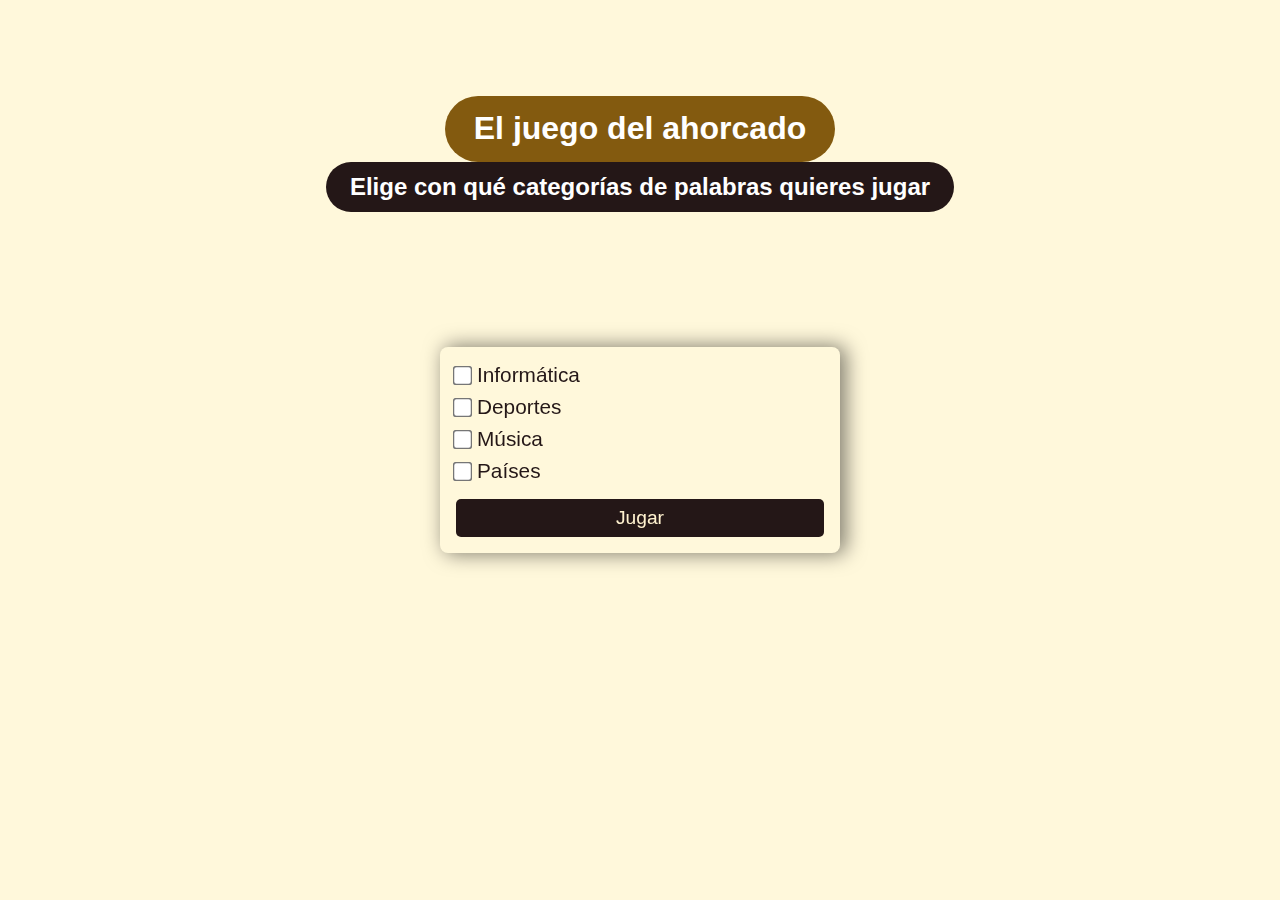
==== categorias.html @ f2f2d627 "varias modificaciones, mirar diary.md para más info" ====
<!DOCTYPE html>
<html lang="es">

<head>
    <meta charset="UTF-8">
    <meta name="viewport" content="width=device-width, initial-scale=1.0">
    <title>El ahorcado</title>

    <link rel="stylesheet" href="styles.css">
</head>

<body>
    <main class="main" id="main">
        <h1 class="titulo">El juego del ahorcado</h1>
        <h2 class="subtitle">Elige con qué categorías de palabras quieres jugar</h2>

        <form action="index.html" method="GET" class="modal mostrar">
            <label class="categoria"><input class="categoria-input" type="checkbox" name="categoria" value="informática">Informática</label>
            <label class="categoria"><input class="categoria-input" type="checkbox" name="categoria" value="deportes">Deportes</label>
            <label class="categoria"><input class="categoria-input" type="checkbox" name="categoria" value="música">Música</label>
            <label class="categoria"><input class="categoria-input" type="checkbox" name="categoria" value="países">Países</label>

            <button type="submit" class="btn-bloque">Jugar</button>
        </form>
    </main>

    <script src="./js/jugadores.js"></script>
    <script src="./js/monigote.js"></script>
    <script src="./js/stats.js"></script>
    <script src="./js/crono.js"></script>
    <script src="./js/script.js"></script>
</body>

</html>
---- styles.css ----
* {
    margin: 0;
    padding: 0;
    user-select: none;
}

body {
    padding: 1rem;
    font-family: Helvetica, sans-serif;
    text-align: center;
    background-color: rgb(255, 248, 219);
}

img {
    pointer-events: none;
}

.main {
    transition: 1s;
}

.main.desactivado  {
    filter: blur(10px);
}

.cronometro {
    position: fixed;
    top: 0;
    left: 50%;
    transform: translateX(-50%);
    padding: 1rem 2rem;
    background-color: rgb(36, 23, 23);
    color: white;
    font-size: 1.5rem;
    font-weight: bold;
    border-radius: 0 0 20px 20px;
}

.titulo {
    display: block;
    margin: auto;
    margin-top: 5rem;
    background-color: rgb(131, 90, 15);
    color: white;
    padding: .9rem 1.8rem;
    border-radius: 100px;
    width: fit-content;
}

.modal {
    position: fixed;
    top: 50%;
    left: 50%;
    padding: 1rem;
    width: 90%;
    max-width: 23rem;
    background-color: rgb(255, 248, 219);
    border-radius: 8px;
    z-index: 4;
    box-shadow: 5px 0 20px 1px rgba(3, 3, 3, 0.5);
    transform: translate(-50%, 110vh);
    transition: transform 1s;
}

.modal-titulo {
    display: block;
    font-size: 1.4rem;
    margin-bottom: .3rem;
}

.modal * {
    color: rgb(36, 23, 23);
}

.modal.mostrar {
    transform: translate(-50%, -50%);
}

.btn-bloque {
    background-color: rgb(36, 23, 23);
    color: rgb(255, 242, 207);
    border: 0;
    border-radius: 5px;
    display: block;
    padding: .5rem 1rem;
    width: 100%;
    font-size: 1.2rem;
    margin-top: 1rem;
    cursor: pointer;
}

.display-vidas {
    display: block;
    margin: auto;
    padding: .7rem 1.5rem;
    width: fit-content;
    background-color: rgb(36, 23, 23);
    border-radius: 0 0 20px 20px;
    color: white;
}

.subtitle {
    display: block;
    margin: auto;
    padding: .7rem 1.5rem;
    width: fit-content;
    background-color: rgb(36, 23, 23);
    border-radius: 50px;
    color: white;
}

.contador-vidas {
    color: rgb(255, 184, 53);
}

.abecedario {
    display: flex;
    flex-wrap: wrap;
    gap: .5rem;
    justify-content: center;
    width: 80%;
    max-width: 30rem;
    margin: auto;
}

.letra {
    padding: 1rem;
    background-color: rgb(36, 23, 23);
    color: rgb(255, 242, 207);
    cursor: pointer;
    user-select: none;
    border-radius: 5px;
    transition: background-color .2s;
}

.letra:hover {
    background-color: rgb(70, 44, 44);
}

.letra.correcta {
    background-color: rgb(61, 124, 32);
}

.letra.incorrecta {
    background-color: rgb(255, 46, 31);
}

.display-palabra {
    display: flex;
    flex-wrap: wrap;
    justify-content: center;
    gap: 1rem;
    margin-top: 2rem;
    margin-bottom: 3rem;
}

.guion-letra {
    display: flex;
    align-items: center;
    justify-content: center;
    height: 3rem;
    background-color: rgba(0, 0, 0, 0.2);
    border-bottom: 5px solid rgb(36, 23, 23);
    border-top-left-radius: 5px;
    border-top-right-radius: 5px;
    width: 2rem;
}

.guion-espacio {
    width: 1.5rem;
}

.monigote {
    z-index: 0;
    height: 18rem;
    margin-top: 3rem;
    border-radius: 8px;
    position: relative;
}

.nombre-nuevo-jugador {
    display: block;
    width: 100%;
    box-sizing: border-box;
    padding: .7rem;
    border: 2px solid rgb(70, 44, 44);
    border-radius: 7px;
    font-size: 1rem;
}

.mostrar-nombre-jugador {
    position: absolute;
    right: 0;
    top: 0;
    background-color: rgb(70, 44, 44);
    color: white;
    padding: .8rem;
    max-width: 7em;
    white-space: nowrap;
    border-bottom-left-radius: 10px;
    text-transform: capitalize;
}

.jugadores-guardados {
    padding: .5rem 0;
    overflow: auto;
    max-height: 20rem;
    list-style: none;
}

.jugador-guardado {
    display: block;
    position: relative;
    background-color: rgb(70, 44, 44);
    color: white;
    margin-bottom: .5rem;
    padding: .8rem;
    border-radius: 300px;
    cursor: pointer;
    text-transform: capitalize;
}

.btn-eliminar-jugador {
    position: absolute;
    display: flex;
    justify-content: center;
    align-items: center;
    right: 0;
    top: 0;
    height: 100%;
    aspect-ratio: 1 / 1;
    border-radius: 50%;
    border: 5px solid rgb(70, 44, 44);
    background-color: white;
    cursor: pointer;
}

.btn-eliminar-jugador-icono {
    display: inline-block;
    height: 70%;
    width: 70%;
}

.efecto-hover {
    position: relative;
    overflow: hidden;
}

.efecto-hover::before {
    content: "";
    position: absolute;
    background-color: black;
    border-radius: inherit;
    opacity: .1;
    height: 100%;
    width: 100%;
    top: 0;
    left: 0;
    transform: translateX(-100%);
    transition: transform .5s;
}

.efecto-hover:hover::before {
    transform: translateX(0);
}

.categoria {
    text-align: left;
    font-size: 1.3rem;
    color:rgb(36, 23, 23);
    display: block;
    margin-bottom: .5rem;
}

.categoria-input {
    transform: scale(1.5);
    margin-right: .5rem;
    accent-color: rgb(70, 44, 44);
}
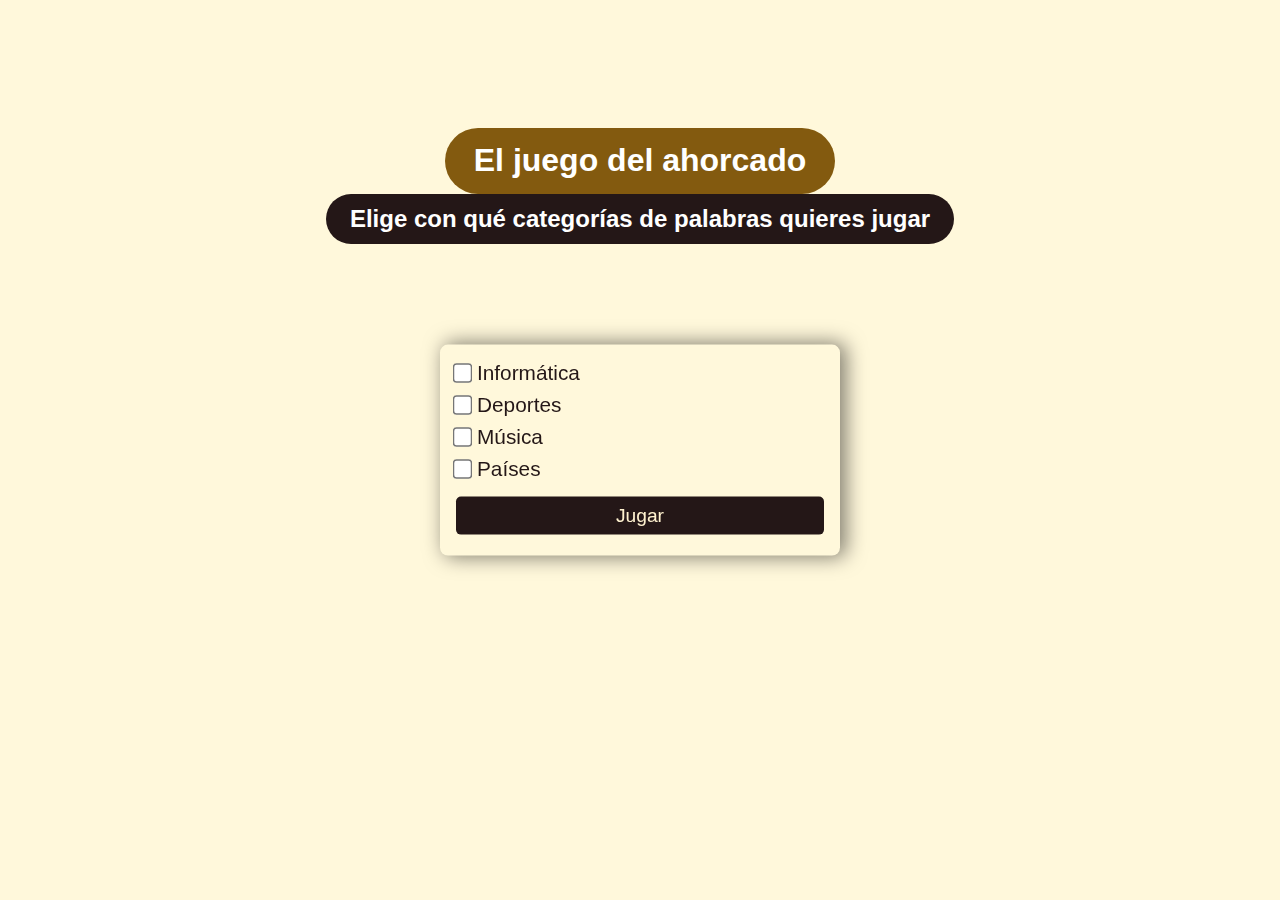
==== commit 66b411af: "refactorizar código, implementar cuenta atrás. empezamos a usar el servidor json" ====
--- a/categorias.html
+++ b/categorias.html
@@ -14,21 +14,22 @@
         <h1 class="titulo">El juego del ahorcado</h1>
         <h2 class="subtitle">Elige con qué categorías de palabras quieres jugar</h2>
 
-        <form action="index.html" method="GET" class="modal mostrar">
-            <label class="categoria"><input class="categoria-input" type="checkbox" name="categoria" value="informática">Informática</label>
+        <form id="contenedor-categorias" action="index.html" method="GET" class="modal mostrar">
+            <label class="categoria"><input class="categoria-input" type="checkbox" name="categoria" value="informatica">Informática</label>
             <label class="categoria"><input class="categoria-input" type="checkbox" name="categoria" value="deportes">Deportes</label>
-            <label class="categoria"><input class="categoria-input" type="checkbox" name="categoria" value="música">Música</label>
-            <label class="categoria"><input class="categoria-input" type="checkbox" name="categoria" value="países">Países</label>
+            <label class="categoria"><input class="categoria-input" type="checkbox" name="categoria" value="musica">Música</label>
+            <label class="categoria"><input class="categoria-input" type="checkbox" name="categoria" value="pases">Países</label>
 
             <button type="submit" class="btn-bloque">Jugar</button>
+            <small class="msg-error" id="error-categorias"></small>
         </form>
     </main>
 
-    <script src="./js/jugadores.js"></script>
+    <script src="./js/json.js"></script>
     <script src="./js/monigote.js"></script>
     <script src="./js/stats.js"></script>
     <script src="./js/crono.js"></script>
-    <script src="./js/script.js"></script>
+    <script src="./js/categorias.js"></script>
 </body>
 
 </html>--- a/styles.css
+++ b/styles.css
@@ -1,12 +1,14 @@
+@import url('https://fonts.googleapis.com/css2?family=Noto+Sans:ital,wght@0,100..900;1,100..900&display=swap');
+
 * {
     margin: 0;
     padding: 0;
     user-select: none;
+    font-family: "Hind Mysuru", sans-serif;
 }
 
 body {
     padding: 1rem;
-    font-family: Helvetica, sans-serif;
     text-align: center;
     background-color: rgb(255, 248, 219);
 }
@@ -28,7 +30,11 @@
     top: 0;
     left: 50%;
     transform: translateX(-50%);
-    padding: 1rem 2rem;
+    display: flex;
+    align-items: center;
+    justify-content: center;
+    height: 4rem;
+    min-width: 10rem;
     background-color: rgb(36, 23, 23);
     color: white;
     font-size: 1.5rem;
@@ -36,10 +42,19 @@
     border-radius: 0 0 20px 20px;
 }
 
+.cuenta-atras {
+    top: 4rem;
+    height: 2rem;
+    font-size: 1rem;
+    min-width: 6rem;
+    background-color: rgb(131, 90, 15);
+}
+
+
 .titulo {
     display: block;
     margin: auto;
-    margin-top: 5rem;
+    margin-top: 7rem;
     background-color: rgb(131, 90, 15);
     color: white;
     padding: .9rem 1.8rem;
@@ -276,4 +291,18 @@
     transform: scale(1.5);
     margin-right: .5rem;
     accent-color: rgb(70, 44, 44);
+}
+
+.msg-error {
+    display: block;
+    text-align: center;
+    color: rgb(255, 46, 31);
+    font-size: .9rem;
+    opacity: .9;
+    margin-top: .3rem;
+    visibility: hidden;
+}
+
+.msg-error.visible {
+    visibility: visible;
 }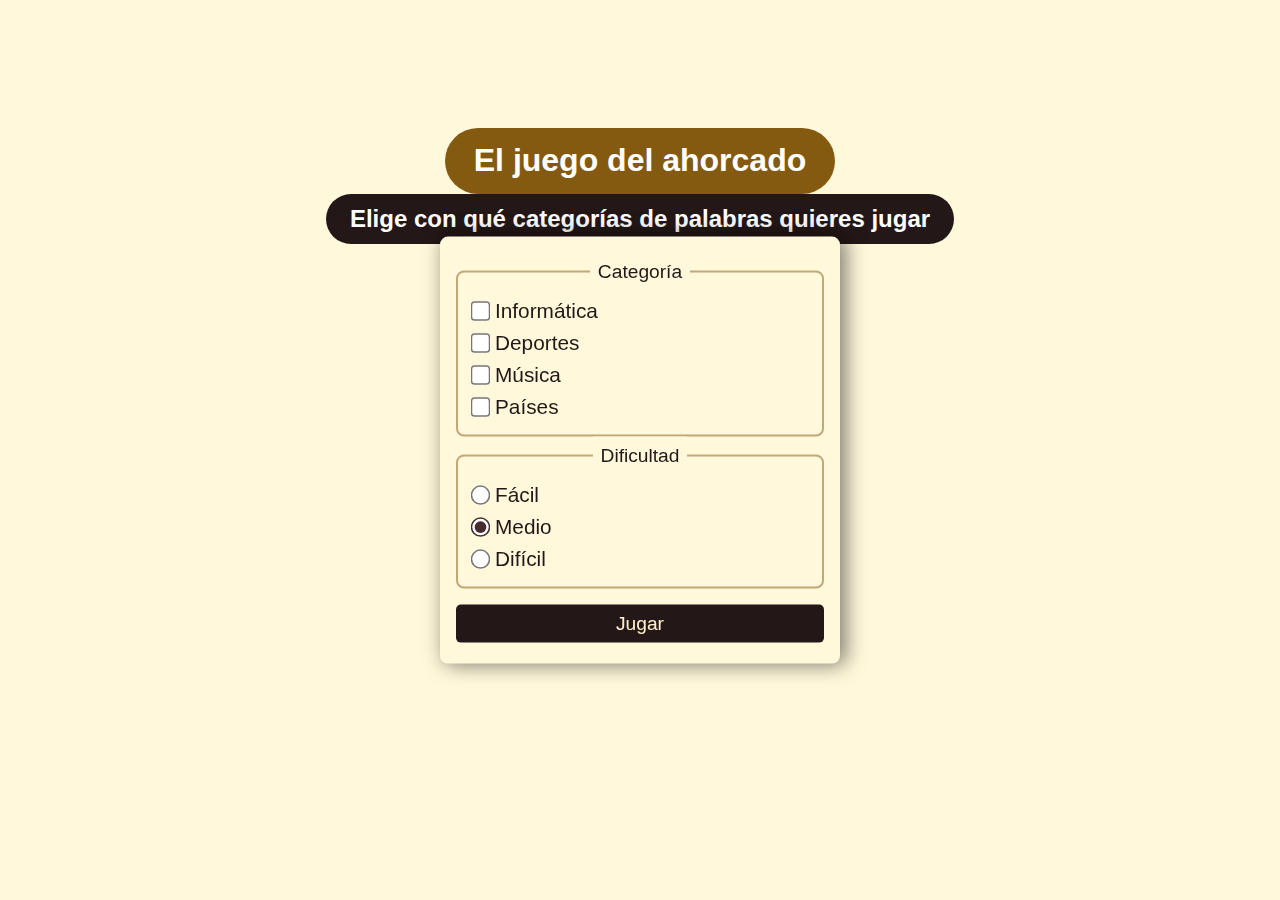
==== commit a8864d88: "añadir palabras y dificultad" ====
--- a/categorias.html
+++ b/categorias.html
@@ -14,11 +14,21 @@
         <h1 class="titulo">El juego del ahorcado</h1>
         <h2 class="subtitle">Elige con qué categorías de palabras quieres jugar</h2>
 
-        <form id="contenedor-categorias" action="index.html" method="GET" class="modal mostrar">
-            <label class="categoria"><input class="categoria-input" type="checkbox" name="categoria" value="informatica">Informática</label>
-            <label class="categoria"><input class="categoria-input" type="checkbox" name="categoria" value="deportes">Deportes</label>
-            <label class="categoria"><input class="categoria-input" type="checkbox" name="categoria" value="musica">Música</label>
-            <label class="categoria"><input class="categoria-input" type="checkbox" name="categoria" value="pases">Países</label>
+        <form id="contenedor-categorias" action="index.html" method="GET" class="formulario modal mostrar">
+            <fieldset>
+                <legend>Categoría</legend>
+                <label class="categoria"><input class="categoria-input" type="checkbox" name="categoria" value="informatica">Informática</label>
+                <label class="categoria"><input class="categoria-input" type="checkbox" name="categoria" value="deportes">Deportes</label>
+                <label class="categoria"><input class="categoria-input" type="checkbox" name="categoria" value="musica">Música</label>
+                <label class="categoria"><input class="categoria-input" type="checkbox" name="categoria" value="paises">Países</label>
+            </fieldset>
+
+            <fieldset>
+                <legend>Dificultad</legend>
+                <label class="categoria"><input class="categoria-input" type="radio" name="dificultad" value="facil">Fácil</label>
+                <label class="categoria"><input class="categoria-input" type="radio" name="dificultad" value="medio" checked>Medio</label>
+                <label class="categoria"><input class="categoria-input" type="radio" name="dificultad" value="dificil">Difícil</label>
+            </fieldset>
 
             <button type="submit" class="btn-bloque">Jugar</button>
             <small class="msg-error" id="error-categorias"></small>
--- a/styles.css
+++ b/styles.css
@@ -305,4 +305,17 @@
 
 .msg-error.visible {
     visibility: visible;
+}
+
+.formulario fieldset {
+    border: 2px solid rgba(131, 90, 15, .5);
+    border-radius: 8px;
+    padding: .5rem 1rem;
+}
+
+.formulario legend {
+    background-color: rgb(255, 248, 219);
+    padding: .5rem;
+    font-size: 1.2rem;
+    color: rgb(36, 23, 23);
 }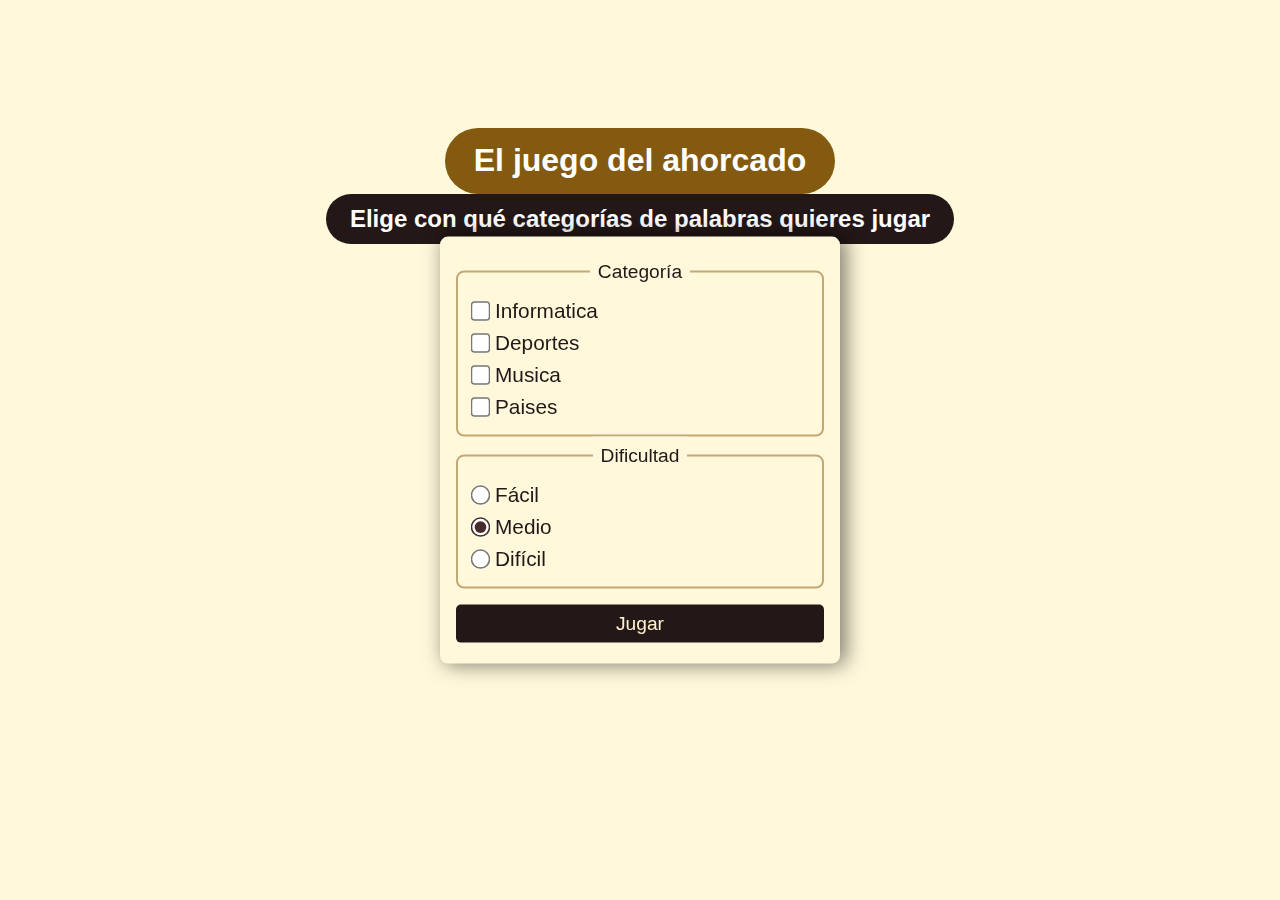
==== commit edfd5d6d: "sistema funcional con JSON estandarizado (faltan todavía las estadísticas)" ====
--- a/categorias.html
+++ b/categorias.html
@@ -14,13 +14,16 @@
         <h1 class="titulo">El juego del ahorcado</h1>
         <h2 class="subtitle">Elige con qué categorías de palabras quieres jugar</h2>
 
-        <form id="contenedor-categorias" action="index.html" method="GET" class="formulario modal mostrar">
+        <form action="index.html" method="GET" class="formulario modal mostrar">
             <fieldset>
                 <legend>Categoría</legend>
-                <label class="categoria"><input class="categoria-input" type="checkbox" name="categoria" value="informatica">Informática</label>
-                <label class="categoria"><input class="categoria-input" type="checkbox" name="categoria" value="deportes">Deportes</label>
-                <label class="categoria"><input class="categoria-input" type="checkbox" name="categoria" value="musica">Música</label>
-                <label class="categoria"><input class="categoria-input" type="checkbox" name="categoria" value="paises">Países</label>
+
+                <div id="contenedor-categorias">
+                    <label class="categoria"><input class="categoria-input" type="checkbox" name="categoria" value="informatica">Informática</label>
+                    <label class="categoria"><input class="categoria-input" type="checkbox" name="categoria" value="deportes">Deportes</label>
+                    <label class="categoria"><input class="categoria-input" type="checkbox" name="categoria" value="musica">Música</label>
+                    <label class="categoria"><input class="categoria-input" type="checkbox" name="categoria" value="paises">Países</label>
+                </div>
             </fieldset>
 
             <fieldset>
@@ -36,9 +39,6 @@
     </main>
 
     <script src="./js/json.js"></script>
-    <script src="./js/monigote.js"></script>
-    <script src="./js/stats.js"></script>
-    <script src="./js/crono.js"></script>
     <script src="./js/categorias.js"></script>
 </body>
 
